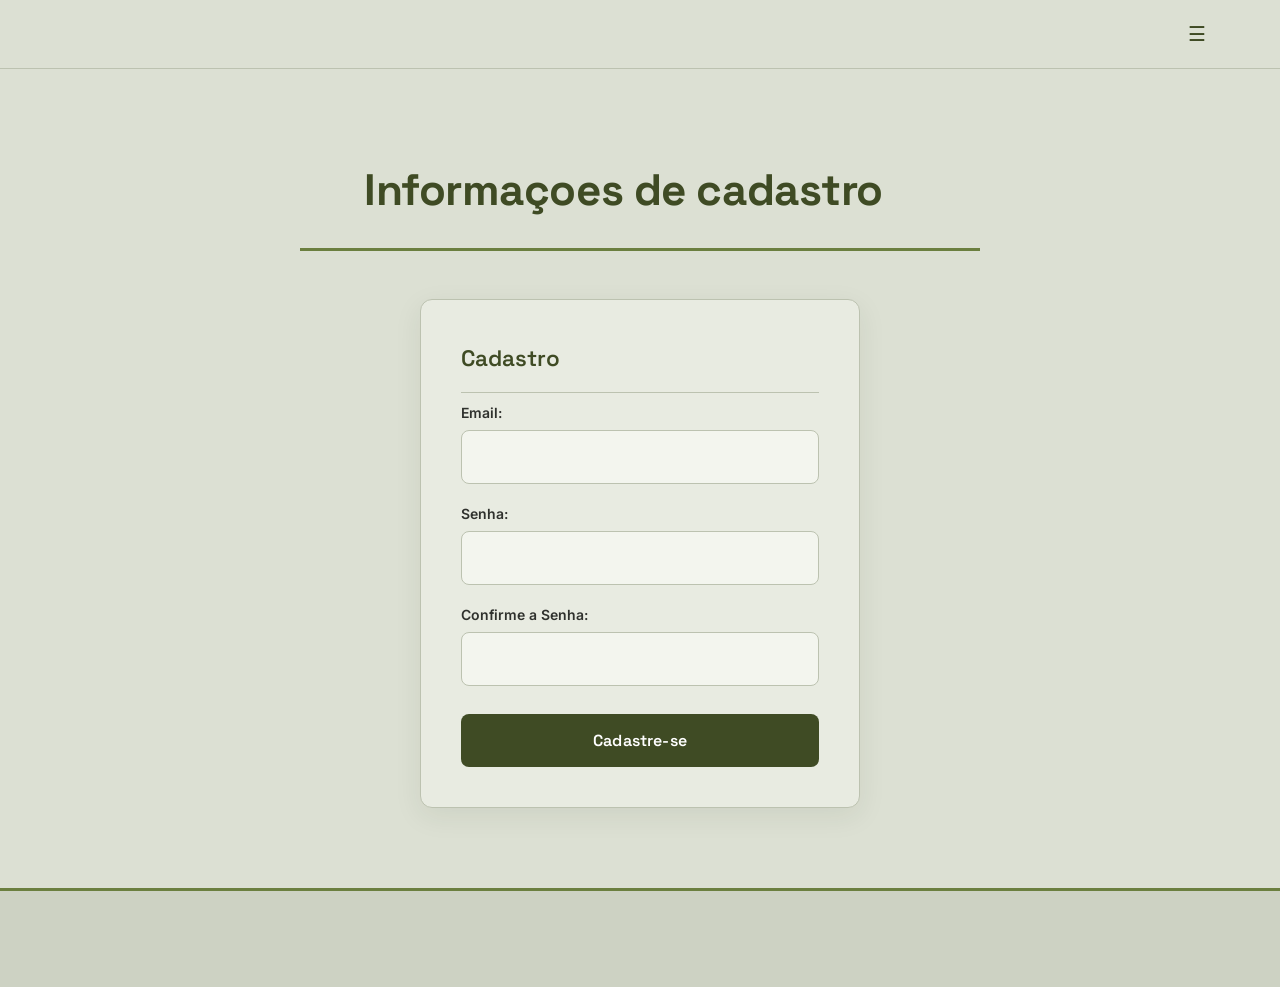
==== cadastro.html @ 5ada2a8f "Update cadastro.html" ====
<!DOCTYPE html>

<html>

    <head>
        <!--inicio tela de cadastro-->
    <section>
        <meta name="description" content="site">
        <meta charset="UTF-8">
    <meta name="viewport" content="width=device-width, initial-scale=1.0">
    <link href="https://cdn.jsdelivr.net/npm/bootstrap@5.3.0/dist/css/bootstrap.min.css" rel="stylesheet">
    <script src="https://cdn.jsdelivr.net/npm/bootstrap@5.3.0/dist/js/bootstrap.bundle.min.js"></script>
    <link rel="stylesheet" href="style.css">
        <title>Cadastro</title>

        <header>
        <button class="menu-btn" onclick="abrirMenu()" aria-label="Abrir menu">☰</button>

        <nav id="menu">
            <a href="index.html">Início</a>
            <a href="sobre.html">Sobre</a>
            <a href="projetos.html">Projetos</a>
            <a href="contato.html">Contato</a>
            <a href="login.html">Login</a>
        </nav>
    </header>
    
    <section>
        <!--caixas de informacoes-->
        <section>
            <header><h1>Informaçoes de cadastro</h1></header>
    <form>
                <legend>Cadastro</legend>
                <label for="email">Email:</label>
                <input type="text" id="email" name="name"><br><br>
                <label for="senha">Senha:</label>
                <input type="password" id="senha" name="name"><br>
                <label for="senha2">Confirme a Senha:</label>
                <input type="password" id="senha2" name="name"><br>
                <button onclick=>Cadastre-se</button>
                
            </form>
        </section>
        
        
<script>
        function abrirMenu() {
            document.getElementById("menu").classList.toggle("ativo");
        }
    </script>

        
    
    </body>
    

    <main>

    </main>
    <footer>
        
    </footer>
    </html>
---- style.css ----
/* =========================================================
                    Ecodigitalidade
          Paleta: verde musgo + cinza esverdeado
   ========================================================= */

@import url('https://fonts.googleapis.com/css2?family=Space+Grotesk:wght@500;600;700&family=Inter:wght@400;500;600&display=swap');

/* ---------- Variáveis (mexa só aqui para mudar o visual) ---------- */

:root {
  /* Texto */
  --ink: #2F312D;
  --muted: #666B61;

  /* Fundos e linhas */
  --paper: #DCE0D3;
  --paper-alt: #CDD2C3;
  --card: #E8EBE1;
  --line: #BCC2B0;

  /* Verde musgo */
  --accent: #6B7F3F;
  --accent-ink: #3F4B24;
  --accent-soft: rgba(107, 127, 63, 0.16);

  /* Fontes */
  --font-titulo: 'Space Grotesk', sans-serif;
  --font-texto: 'Inter', -apple-system, 'Segoe UI', sans-serif;

  /* Medidas */
  --max-width: 680px;
  --gutter: clamp(20px, 5vw, 64px);
}

/* ---------- Base ---------- */

* {
  box-sizing: border-box;
}

html {
  scroll-behavior: smooth;
  scroll-padding-top: 90px; /* links de âncora não ficam sob o menu fixo */
}

body {
  margin: 0;
  background: var(--paper);
  color: var(--ink);
  font-family: var(--font-texto);
  font-size: 17px;
  line-height: 1.7;
  -webkit-font-smoothing: antialiased;
  counter-reset: parte; /* numeração 01, 02, 03... corre a página toda */
}

::selection {
  background: var(--accent);
  color: #fff;
}

/* ---------- Barra de navegação ---------- */

header:has(#menu) {
  display: flex;
  align-items: center;
  justify-content: flex-end;
  padding: 16px var(--gutter);
  border-bottom: 1px solid var(--line);
  background: var(--paper);
  position: sticky;
  top: 0;
  z-index: 10;
}

.menu-btn {
  background: none;
  border: 0;
  cursor: pointer;
  font-size: 20px;
  line-height: 1;
  padding: 8px 10px;
  color: var(--accent-ink);
  border-radius: 4px;
  transition: background 0.15s ease;
}

.menu-btn:hover {
  background: var(--paper-alt);
}

.menu-btn:focus-visible,
a:focus-visible {
  outline: 2px solid var(--accent);
  outline-offset: 3px;
}

#menu {
  display: none;
}

#menu.ativo {
  position: absolute;
  top: 100%;
  right: var(--gutter);
  left: auto;
  display: flex;
  flex-direction: column;
  background: var(--card);
  border: 1px solid var(--line);
  border-radius: 6px;
  box-shadow: 0 8px 24px rgba(40, 50, 25, 0.12);
  padding: 12px;
  gap: 4px;
  min-width: 180px;
}

#menu a {
  padding: 10px 12px;
  border-radius: 4px;
  font-size: 15px;
  font-weight: 500;
  color: var(--ink);
  text-decoration: none;
  transition: background 0.15s ease, color 0.15s ease;
}

#menu a:hover {
  background: var(--accent-soft);
  color: var(--accent-ink);
}

/* ---------- Título principal (h1) ---------- */

header:has(h1) {
  max-width: var(--max-width);
  margin: 0 auto;
  padding: clamp(48px, 10vw, 96px) var(--gutter) 32px;
  border-bottom: 3px solid var(--accent);
}

header:has(h1) h1 {
  font-family: var(--font-titulo);
  font-weight: 700;
  font-size: clamp(2rem, 5vw, 2.75rem);
  line-height: 1.15;
  letter-spacing: -0.01em;
  margin: 0;
  color: var(--accent-ink);
}

/* ---------- Títulos de seção (h2 / h3) com numeração ---------- */

header:has(h2),
header:has(h3) {
  counter-increment: parte;
  max-width: var(--max-width);
  margin: 64px auto 0;
  padding: 0 var(--gutter);
  position: relative;
}

header:has(h2)::before,
header:has(h3)::before {
  content: counter(parte, decimal-leading-zero);
  display: block;
  font-family: var(--font-texto);
  font-variant-numeric: tabular-nums;
  font-size: 13px;
  font-weight: 600;
  color: var(--accent);
  letter-spacing: 0.06em;
  margin-bottom: 10px;
}

header:has(h2) h2 {
  font-family: var(--font-titulo);
  font-weight: 600;
  font-size: clamp(1.4rem, 3vw, 1.75rem);
  line-height: 1.25;
  color: var(--ink);
  margin: 0 0 16px;
  padding-bottom: 16px;
  border-bottom: 1px solid var(--line);
}

header:has(h3) h3 {
  font-family: var(--font-titulo);
  font-weight: 600;
  font-size: 1.2rem;
  color: var(--accent-ink);
  margin: 0 0 16px;
  padding-bottom: 12px;
  border-bottom: 1px solid var(--line);
}

/* ---------- Corpo de texto ---------- */

section p {
  max-width: var(--max-width);
  margin: 0 auto;
  padding: 0 var(--gutter);
  color: var(--ink);
}

section p + p {
  margin-top: 20px;
}

section p b,
section p strong {
  font-weight: 600;
  color: var(--accent-ink);
}

section p a {
  color: var(--accent-ink);
  text-decoration: underline;
  text-decoration-color: var(--accent);
  text-underline-offset: 3px;
  transition: color 0.15s ease;
}

section p a:hover {
  color: var(--accent);
}

/* Listas (caso use <ul> ou <ol> nas seções) */

section ul,
section ol {
  max-width: var(--max-width);
  margin: 16px auto 0;
  padding: 0 var(--gutter) 0 calc(var(--gutter) + 20px);
}

section li {
  margin-bottom: 8px;
}

section li::marker {
  color: var(--accent);
}

/* Citações (caso use <blockquote>) */

section blockquote {
  max-width: var(--max-width);
  margin: 28px auto;
  padding: 4px var(--gutter);
  border-left: 3px solid var(--accent);
  font-style: italic;
  color: var(--accent-ink);
}

/* ---------- Imagens ---------- */

img {
  display: block;
  max-width: calc(var(--max-width) - (var(--gutter) * 2));
  width: calc(100% - (var(--gutter) * 2));
  height: auto;
  margin: 32px auto;
  border: 1px solid var(--line);
  border-radius: 4px;
}

/* ---------- Rodapé ---------- */

footer {
  margin-top: 80px;
  padding: 40px var(--gutter) 56px;
  border-top: 3px solid var(--accent);
  background: var(--paper-alt);
  text-align: left;
}

footer p {
  max-width: var(--max-width);
  margin: 0 auto 8px;
  padding: 0 var(--gutter);
  font-size: 14px;
  color: var(--muted);
}

footer a {
  color: var(--accent-ink);
  font-weight: 600;
  text-decoration: underline;
  text-underline-offset: 3px;
  transition: color 0.15s ease;
}

footer a:hover {
  color: var(--accent);
}

/* ---------- Responsivo ---------- */

@media (max-width: 640px) {
  body {
    font-size: 16px;
  }

  header:has(#menu) {
    justify-content: space-between;
    padding: 12px var(--gutter);
  }

  #menu.ativo {
    left: var(--gutter);
    right: var(--gutter);
    min-width: 0;
  }

  header:has(h1) {
    padding-top: 40px;
  }

  header:has(h2),
  header:has(h3) {
    margin-top: 48px;
  }
}

/* ---------- Movimento reduzido ---------- */

@media (prefers-reduced-motion: reduce) {
  html {
    scroll-behavior: auto;
  }

  .menu-btn,
  #menu a,
  section p a,
  footer a {
    transition: none;
  }
}

/* =========================================================
   FORMULÁRIO DE CADASTRO
   (cole daqui para baixo se preferir acrescentar ao seu CSS)
   ========================================================= */

/* Garante que o botão do menu não fique com fundo branco */
header:has(#menu) button {
  background: none;
  border: 0;
  cursor: pointer;
}

/* A caixinha */
form {
  width: min(440px, calc(100% - (var(--gutter) * 2)));
  margin: 48px auto;
  padding: clamp(24px, 5vw, 40px);
  background: var(--card);
  border: 1px solid var(--line);
  border-radius: 12px;
  box-shadow: 0 8px 28px rgba(40, 50, 25, 0.08);
}

form fieldset {
  border: 0;
  margin: 0;
  padding: 0;
}

/* Título "Cadastro" dentro da caixa */
form h2,
form h3,
form legend {
  font-family: var(--font-titulo);
  font-weight: 600;
  font-size: 1.4rem;
  color: var(--accent-ink);
  margin: 0 0 8px;
  padding: 0 0 14px;
  width: 100%;
  border-bottom: 1px solid var(--line);
}

/* Remove as quebras de linha soltas do HTML */
form br {
  display: none;
}

form label {
  display: block;
  margin: 18px 0 6px;
  font-size: 14px;
  font-weight: 600;
  color: var(--ink);
}

form label input {
  margin-top: 6px;
}

form input:not([type="submit"]):not([type="checkbox"]):not([type="radio"]),
form select,
form textarea {
  display: block;
  width: 100%;
  padding: 12px 14px;
  font-family: var(--font-texto);
  font-size: 16px;
  color: var(--ink);
  background: #F3F5EE;
  border: 1px solid var(--line);
  border-radius: 8px;
  transition: border-color 0.15s ease, box-shadow 0.15s ease;
}

form input::placeholder,
form textarea::placeholder {
  color: var(--muted);
}

form input:not([type="submit"]):focus,
form select:focus,
form textarea:focus {
  outline: none;
  border-color: var(--accent);
  box-shadow: 0 0 0 3px var(--accent-soft);
}

/* Botão "Cadastre-se" */
form button,
form input[type="submit"] {
  display: block;
  width: 100%;
  margin-top: 28px;
  padding: 13px 18px;
  font-family: var(--font-titulo);
  font-size: 16px;
  font-weight: 600;
  letter-spacing: 0.01em;
  color: #fff;
  background: var(--accent-ink);
  border: 0;
  border-radius: 8px;
  cursor: pointer;
  transition: background 0.15s ease, transform 0.1s ease;
}

form button:hover,
form input[type="submit"]:hover {
  background: var(--accent);
}

form button:active,
form input[type="submit"]:active {
  transform: translateY(1px);
}

form button:focus-visible,
form input[type="submit"]:focus-visible {
  outline: 2px solid var(--accent);
  outline-offset: 3px;
}

@media (prefers-reduced-motion: reduce) {
  form input,
  form select,
  form textarea,
  form button,
  form input[type="submit"] {
    transition: none;
  }
}
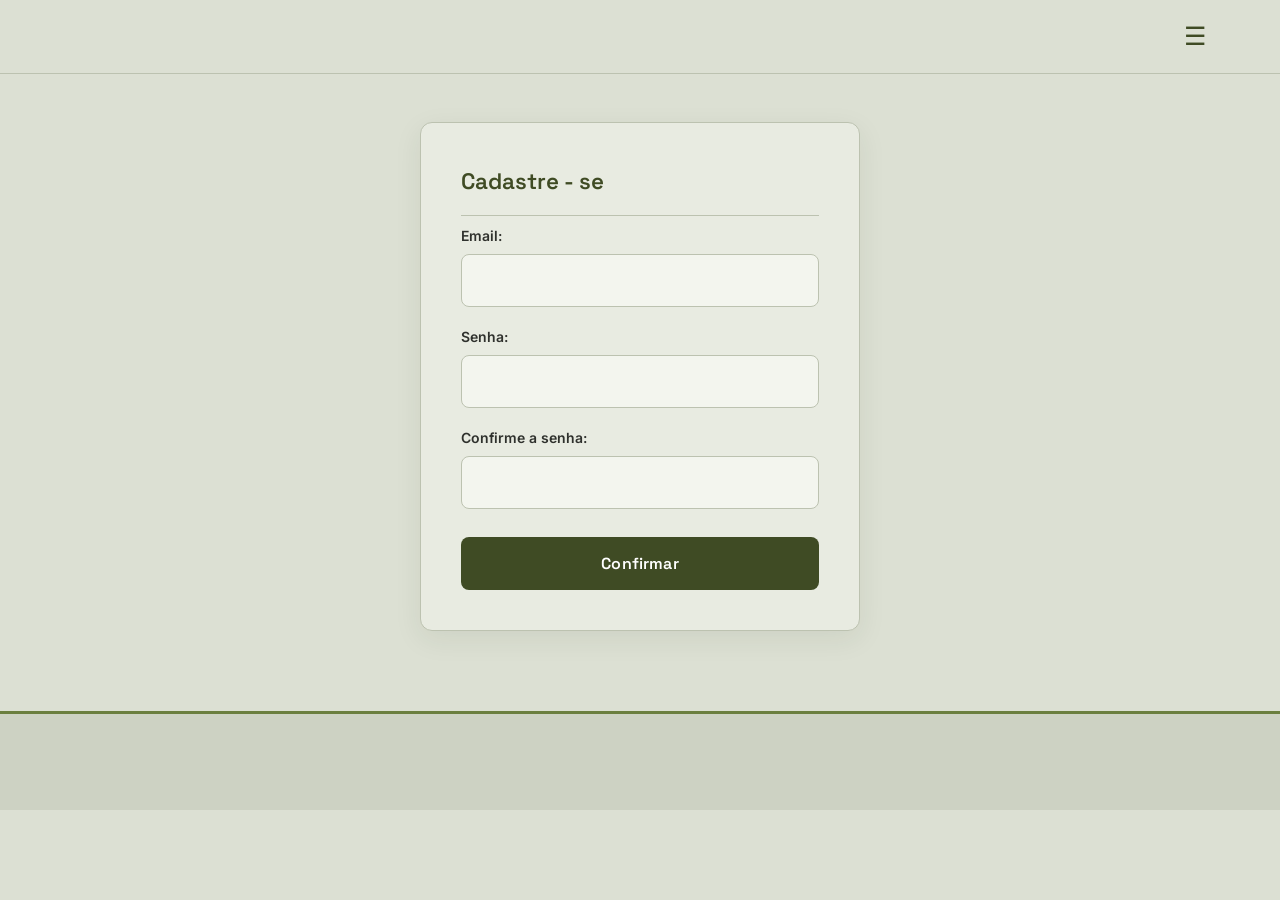
==== commit 34891ed3: "Refactor cadastro.html for better menu and form layout Refactor cadastro.html to improve structure a" ====
--- a/cadastro.html
+++ b/cadastro.html
@@ -12,44 +12,89 @@
     <script src="https://cdn.jsdelivr.net/npm/bootstrap@5.3.0/dist/js/bootstrap.bundle.min.js"></script>
     <link rel="stylesheet" href="style.css">
         <title>Cadastro</title>
+        <style>
+    .menu-btn {
+            font-size: 25px;
+            background: white;
+            border: 0px solid white;
+            cursor: pointer;
+        }
 
-        <header>
-        <button class="menu-btn" onclick="abrirMenu()" aria-label="Abrir menu">☰</button>
+        #menu {
+            display: none;
+        }
 
-        <nav id="menu">
-            <a href="index.html">Início</a>
-            <a href="sobre.html">Sobre</a>
-            <a href="projetos.html">Projetos</a>
-            <a href="contato.html">Contato</a>
-            <a href="login.html">Login</a>
-        </nav>
-    </header>
+        #menu.ativo {
+            display: flex;
+            flex-direction: column;
+            position: absolute;
+            top: 50px;
+            left: 0;
+            background: white;
+            padding: 15px;
+            gap: 10px;
+            border: 1px solid #ccc;
+        }
+
+        #menu a {
+            text-decoration: none;
+            color: black;
+        }
     
+</style>
+        
+</section>
+
+    </head>
+
+
+    <body>
+        
     <section>
-        <!--caixas de informacoes-->
-        <section>
-            <header><h1>Informaçoes de cadastro</h1></header>
-    <form>
-                <legend>Cadastro</legend>
-                <label for="email">Email:</label>
-                <input type="text" id="email" name="name"><br><br>
-                <label for="senha">Senha:</label>
-                <input type="password" id="senha" name="name"><br>
-                <label for="senha2">Confirme a Senha:</label>
-                <input type="password" id="senha2" name="name"><br>
-                <button onclick=>Cadastre-se</button>
-                
-            </form>
-        </section>
-        
-        
+    <header>
+
+
+    <button class="menu-btn" onclick="abrirMenu()">☰</button>
+
+    <nav id="menu">
+        <a href="index.html">Início</a>
+        <a href="sobre.html">Sobre</a>
+        <a href="projetos.html">Projetos</a>
+        <a href="contato.html">Contato</a>
+        <a href="login.html">Login</a>
+    </nav>
+</header>
+
 <script>
-        function abrirMenu() {
-            document.getElementById("menu").classList.toggle("ativo");
-        }
-    </script>
+function abrirMenu() {
+    document.getElementById("menu").classList.toggle("ativo");
+}
+</script>
 
-        
+ <section>
+      <form id="form-senha">
+        <fieldset>
+          <legend>Cadastre - se</legend>
+
+          <label for="email">Email:</label>
+          <input type="email" id="email" name="email">
+          <span class="erro" id="erro-email"></span><br><br>
+
+          <label for="nova-senha">Senha:</label>
+          <input type="password" id="nova-senha" name="nova-senha">
+          <span class="erro" id="erro-nova-senha"></span><br><br>
+
+          <label for="confirma-senha">Confirme a senha:</label>
+          <input type="password" id="confirma-senha" name="confirma-senha">
+          <span class="erro" id="erro-confirma-senha"></span><br><br>
+
+          <button type="submit">Confirmar</button>
+          <p class="sucesso" id="msg-sucesso"></p>
+        </fieldset>
+      </form>
+    </section>
+
+    <script src="senha.js" defer></script>
     
     </body>
     
